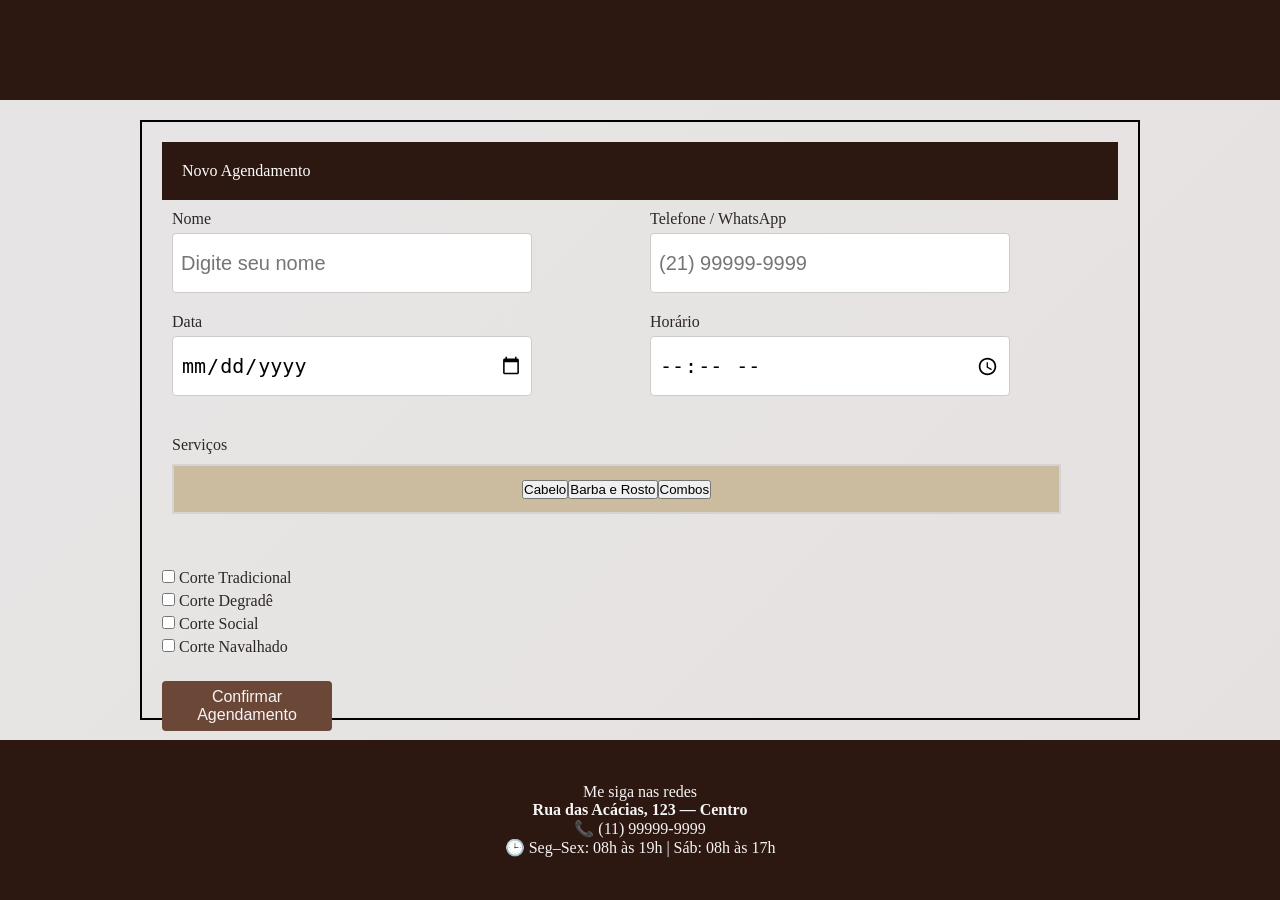
==== form.html @ 61a435d4 "esqueleto site" ====
<!DOCTYPE html>
<html lang="en">

<head>
    <meta charset="UTF-8">
    <meta name="viewport" content="width=device-width, initial-scale=1.0">
    <title>Document</title>
    <link rel="stylesheet" href="cards.css">
    <link rel="stylesheet" href="global.css">
    <link rel="stylesheet" href="button.css">
    <link rel="stylesheet" href="text.css">

</head>

<body>
    <header class="header-card">
    </header>
    <div class="Ag-card">
        <div class="agendamento-card">

            <div class="NovoAg-card">
                <p>Novo Agendamento</p>
            </div>

            <!-- FORMULÁRIO DE AGENDAMENTO -->
            <form id="agendamentoForm" class="cadastro-card">
                <div class="grid-card">
                    <div class="campo-card ">
                        <label for="Nome">
                            <i class="fa-solid fa-user icon-nome"></i>
                            <span class="Text-Primario">Nome</span>
                        </label>
                        <input type="text" class="input-transparente" id="Nome" name="nome"
                            placeholder="Digite seu nome">
                    </div>

                    <div class="campo-card ">
                        <label for="Telefone">
                            <i class="fa-solid fa-phone icon-telefone"></i>
                            <span class="Text-Primario">Telefone / WhatsApp</span>
                        </label>
                        <input type="tel" class="input-transparente" id="Telefone" name="telefone"
                            placeholder="(21) 99999-9999">
                    </div>

                    <div class="campo-card ">
                        <label for="Data">
                            <i class="fa-solid fa-calendar icon-data"></i>
                            <span class="Text-Primario">Data</span>
                        </label>
                        <input type="date" class="input-transparente" id="Data" name="data">
                    </div>

                    <div class="campo-card ">
                        <label for="Horario">
                            <i class="fa-solid fa-clock icon-horario"></i>
                            <span class="Text-Primario">Horário</span>
                        </label>
                        <input type="time" class="input-transparente" id="Horario" name="horario">
                    </div>
                </div>

                <!-- SERVIÇOS -->
                <div class="servico-card campo-card">
                    <p>Serviços</p>
                    <div class="categorias">
                        <button type="button" data-categoria="cabelo">Cabelo</button>
                        <button type="button" data-categoria="barba">Barba e Rosto</button>
                        <button type="button" data-categoria="combo">Combos</button>
                    </div>
                </div>

                <!-- RESULTADO DOS SERVIÇOS -->
                <div class="resultado-servicos">

                    <!-- Cabelo -->
                    <ul class="lista-servicos cabelo">
                        <li><label><input type="checkbox" name="servicos" value="Corte Tradicional"> Corte
                                Tradicional</label></li>
                        <li><label><input type="checkbox" name="servicos" value="Corte Degradê"> Corte Degradê</label>
                        </li>
                        <li><label><input type="checkbox" name="servicos" value="Corte Social"> Corte Social</label>
                        </li>
                        <li><label><input type="checkbox" name="servicos" value="Corte Navalhado"> Corte
                                Navalhado</label></li>
                    </ul>

                    <!-- Barba -->
                    <ul class="lista-servicos barba" style="display: none;">
                        <li><label><input type="checkbox" name="servicos" value="Barba Simples"> Barba Simples</label>
                        </li>
                        <li><label><input type="checkbox" name="servicos" value="Barba Modelada"> Barba Modelada</label>
                        </li>
                        <li><label><input type="checkbox" name="servicos" value="Barba + Toalha Quente"> Barba + Toalha
                                Quente</label></li>
                        <li><label><input type="checkbox" name="servicos" value="Limpeza de Rosto"> Limpeza de
                                Rosto</label></li>
                    </ul>

                    <!-- Combo -->
                    <ul class="lista-servicos combo" style="display: none;">
                        <li><label><input type="checkbox" name="servicos" value="Corte + Barba"> Corte + Barba</label>
                        </li>
                        <li><label><input type="checkbox" name="servicos" value="Corte + Barba + Sobrancelha"> Corte +
                                Barba + Sobrancelha</label></li>
                        <li><label><input type="checkbox" name="servicos" value="Pacote Completo"> Pacote
                                Completo</label></li>
                    </ul>
                </div>

                <button type="submit" class="button-card" id="confirmarAgendamento">Confirmar Agendamento</button>

            </form>

        </div>
    </div>
    <footer class="footer-card">
        <div class="Redes">

            <p> Me siga nas redes </p>
            <div class="icons-Redes">

            </div>
        </div>

        <p><strong>Rua das Acácias, 123 — Centro</strong></p>
        <p>📞 (11) 99999-9999</p>
        <p>🕒 Seg–Sex: 08h às 19h | Sáb: 08h às 17h</p>



    </footer>
    <script>
        // category toggle logic
        document.querySelectorAll('.categorias button').forEach(btn => {
            btn.addEventListener('click', () => {
                const cat = btn.getAttribute('data-categoria');
                document.querySelectorAll('.lista-servicos').forEach(list => {
                    list.style.display = list.classList.contains(cat) ? 'block' : 'none';
                });
            });
        });

        // prevent actual submission for now (implement as needed)
        document.getElementById('agendamentoForm').addEventListener('submit', function (e) {
            e.preventDefault();
            alert('Formulário enviado (a lógica real deve ser implementada)');
        });
    </script>
</body>
</body>

</html>
---- cards.css ----
.header-card {
    background-color: #2C1810;
    height: 100px;
    display: flex;
    flex-direction: column;
    align-items: center;
    justify-content: center;
    padding: 20px;
    background-color: #2C1810;
    color: #F5F5F5;
}

.footer-card {
    background-color: #2C1810;
    height: 160px;
    display: flex;
    flex-direction: column;
    align-items: center;
    justify-content: center;
    padding: 20px;
    background-color: #2C1810;
    color: #F5F5F5;

}


.button-card {
    display: flex;
    justify-content: center;
    align-items: center;
    background-color: #6b4738;
    height: 50px;
    width: 170px;
    color: #F5F5F5;
    border: 2px solid transparent;
    padding: 10px 20px;
    cursor: pointer;
    font-size: 16px;
    border-radius: 4px;
    transition: all 0.3s ease;
}

.button-card:hover {
    transform: scale(1.08);
    border: 2px solid #F5F5F5;
    box-shadow: 0 0 12px rgba(245, 245, 245, 0.6);
}

.Center-card {
    display: flex;
    flex-direction: column;
    align-items: center;
    justify-content: center;

    padding: 20px;
}


.agendamento-card {
    border: 2px solid black;
    display: flex;
    height: 600px;
    width: 1000px;
    flex-direction: column;
    align-items: right;
    justify-content: right;
    padding: 20px;
    color: #2e2626;
}

.Ag-card {
    padding: 20px;
    display: flex;
    flex-direction: column;
    align-items: center;
    justify-content: center;


}

.NovoAg-card {
    text-align: left;
    display: flex;
    background-color: #2C1810;
    color: white;
    flex-direction: column;

    justify-content: right;
    padding: 20px;
}

.cadastro-card {
    display: grid;
    grid-template-columns: 1fr 1fr;
    grid-gap: 20px;

}

.campo-card {
    display: flex;
    flex-direction: column;
    padding: 5px;
}

.categorias {
    border: #d4d4d4 solid 2px;
    background-color: #ccbc9f;
    width: 95%;
    height: 50px;
    display: flex;
    align-items: center;
    justify-content: center;
    padding: 20px;
}

.categorias button {}

/* layout for the appointment form */
#agendamentoForm {
    display: flex;
    flex-direction: column;
    gap: 20px;
}

.campo-card {
    display: flex;
    flex-direction: column;
    padding: 10px;
}

.campo-card input {
    margin-top: 5px;
    padding: 8px;
    border: 1px solid #ccc;
    border-radius: 4px;
    width: 450px;
}

.resultado-servicos {
    margin-top: 20px;
}

.resultado-servicos ul {
    list-style: none;
    padding: 0;
}

.resultado-servicos li {
    margin: 5px 0;
}

.servico-card p {
    margin-bottom: 10px;
}

.grid-card {

    display: grid;
    grid-template-columns: 1fr 1fr;

}

.campo-card input {
    height: 60PX;
    width: 360PX;
    font-size: 20PX;
}
---- global.css ----
* {
    margin: 0;
    padding: 0;
    box-sizing: border-box;
}

body {
    background: linear-gradient(135deg, #e6e5e5, #e6e1e1);
    color: #F5F5F5;
}

main {
    display: flex;
    flex-direction: column;
    align-items: center;
    justify-content: center;
    min-height: 100vh;

    background-image: url("Imagens/mainimg.jpg");
    background-size: cover;
    background-position: center;
    background-repeat: no-repeat;
}
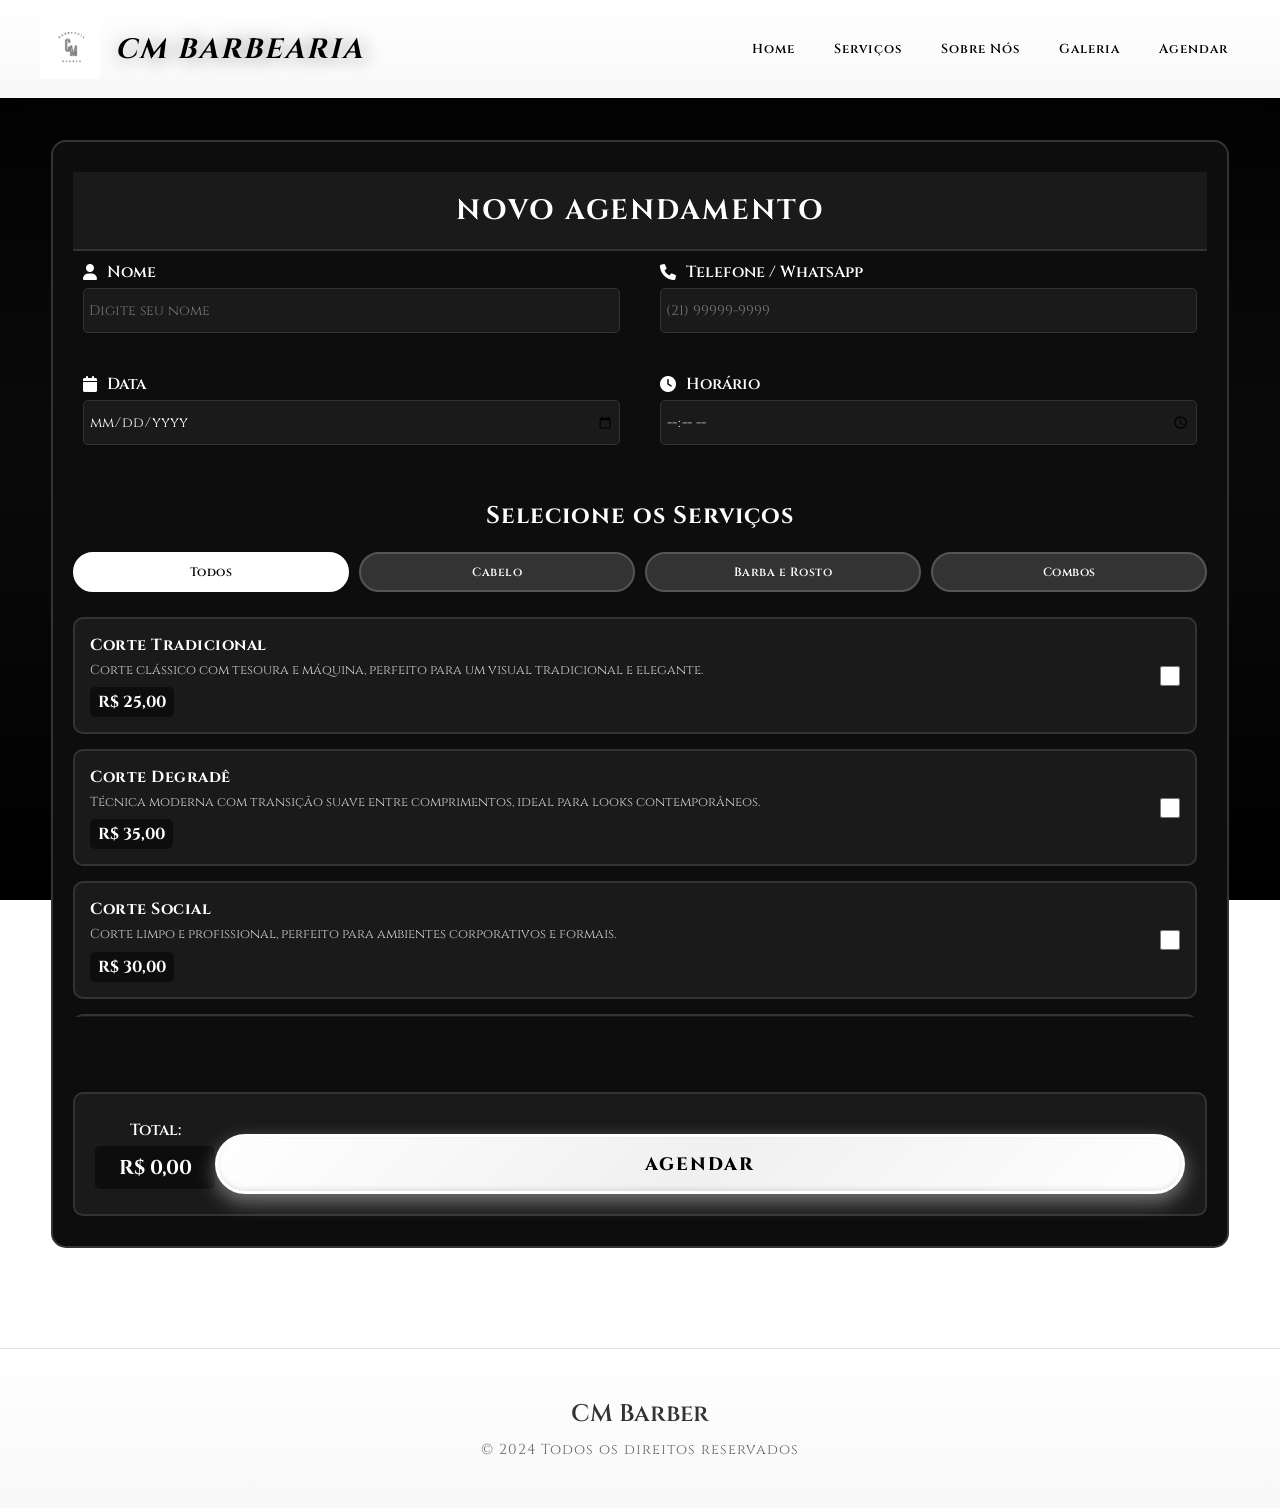
==== commit c9b848d3: "subindo por completo" ====
--- a/form.html
+++ b/form.html
@@ -5,6 +5,7 @@
     <meta charset="UTF-8">
     <meta name="viewport" content="width=device-width, initial-scale=1.0">
     <title>Document</title>
+    <link rel="stylesheet" href="https://cdnjs.cloudflare.com/ajax/libs/font-awesome/6.0.0/css/all.min.css">
     <link rel="stylesheet" href="cards.css">
     <link rel="stylesheet" href="global.css">
     <link rel="stylesheet" href="button.css">
@@ -12,140 +13,259 @@
 
 </head>
 
-<body>
+<body class="form-body">
     <header class="header-card">
+        <div class="header-content">
+            <div class="logo-section">
+                <img src="Imagens/Logo.png" alt="CM Barbearia Logo" class="logo">
+                <h1 class="brand-name">CM Barbearia</h1>
+            </div>
+            <nav class="navbar">
+                <a href="index.html" class="nav-link">Home</a>
+                <a href="index.html#servicos" class="nav-link">Serviços</a>
+                <a href="index.html#sobre-nos" class="nav-link">Sobre Nós</a>
+                <a href="index.html#carousel" class="nav-link">Galeria</a>
+                <a href="form.html" class="nav-link">Agendar</a>
+            </nav>
+        </div>
     </header>
     <div class="Ag-card">
         <div class="agendamento-card">
 
+            <!-- TÍTULO -->
             <div class="NovoAg-card">
-                <p>Novo Agendamento</p>
+                <h2>Novo Agendamento</h2>
             </div>
 
-            <!-- FORMULÁRIO DE AGENDAMENTO -->
+            <!-- FORMULÁRIO PRINCIPAL -->
             <form id="agendamentoForm" class="cadastro-card">
-                <div class="grid-card">
-                    <div class="campo-card ">
+
+                <!-- CAMPOS DO FORMULÁRIO - GRID 2x2 -->
+                <div class="form-grid-2x2">
+                    <div class="campo-card">
                         <label for="Nome">
                             <i class="fa-solid fa-user icon-nome"></i>
                             <span class="Text-Primario">Nome</span>
                         </label>
                         <input type="text" class="input-transparente" id="Nome" name="nome"
-                            placeholder="Digite seu nome">
-                    </div>
-
-                    <div class="campo-card ">
+                            placeholder="Digite seu nome" required>
+                    </div>
+
+                    <div class="campo-card">
                         <label for="Telefone">
                             <i class="fa-solid fa-phone icon-telefone"></i>
                             <span class="Text-Primario">Telefone / WhatsApp</span>
                         </label>
                         <input type="tel" class="input-transparente" id="Telefone" name="telefone"
-                            placeholder="(21) 99999-9999">
-                    </div>
-
-                    <div class="campo-card ">
+                            placeholder="(21) 99999-9999" required>
+                    </div>
+
+                    <div class="campo-card">
                         <label for="Data">
                             <i class="fa-solid fa-calendar icon-data"></i>
                             <span class="Text-Primario">Data</span>
                         </label>
-                        <input type="date" class="input-transparente" id="Data" name="data">
-                    </div>
-
-                    <div class="campo-card ">
+                        <input type="date" class="input-transparente" id="Data" name="data" required>
+                    </div>
+
+                    <div class="campo-card">
                         <label for="Horario">
                             <i class="fa-solid fa-clock icon-horario"></i>
                             <span class="Text-Primario">Horário</span>
                         </label>
-                        <input type="time" class="input-transparente" id="Horario" name="horario">
+                        <input type="time" class="input-transparente" id="Horario" name="horario" required>
                     </div>
                 </div>
 
-                <!-- SERVIÇOS -->
-                <div class="servico-card campo-card">
-                    <p>Serviços</p>
-                    <div class="categorias">
-                        <button type="button" data-categoria="cabelo">Cabelo</button>
-                        <button type="button" data-categoria="barba">Barba e Rosto</button>
-                        <button type="button" data-categoria="combo">Combos</button>
+                <!-- SEÇÃO DE SERVIÇOS -->
+                <div class="servicos-section">
+                    <h3 class="servicos-titulo">Selecione os Serviços</h3>
+
+                    <!-- FILTROS DE CATEGORIA -->
+                    <div class="categorias-filtro">
+                        <button type="button" data-categoria="todos" class="categoria-btn active">Todos</button>
+                        <button type="button" data-categoria="cabelo" class="categoria-btn">Cabelo</button>
+                        <button type="button" data-categoria="barba" class="categoria-btn">Barba e Rosto</button>
+                        <button type="button" data-categoria="combo" class="categoria-btn">Combos</button>
+                    </div>
+
+                    <!-- LISTA DE SERVIÇOS -->
+                    <div class="servicos-lista">
+                        <!-- CABELO -->
+                        <div class="servico-item" data-categoria="cabelo">
+                            <div class="servico-info">
+                                <h4>Corte Tradicional</h4>
+                                <p>Corte clássico com tesoura e máquina, perfeito para um visual tradicional e elegante.
+                                </p>
+                                <span class="servico-preco">R$ 25,00</span>
+                            </div>
+                            <input type="checkbox" name="servicos" value="Corte Tradicional" data-preco="25.00">
+                        </div>
+
+                        <div class="servico-item" data-categoria="cabelo">
+                            <div class="servico-info">
+                                <h4>Corte Degradê</h4>
+                                <p>Técnica moderna com transição suave entre comprimentos, ideal para looks
+                                    contemporâneos.</p>
+                                <span class="servico-preco">R$ 35,00</span>
+                            </div>
+                            <input type="checkbox" name="servicos" value="Corte Degradê" data-preco="35.00">
+                        </div>
+
+                        <div class="servico-item" data-categoria="cabelo">
+                            <div class="servico-info">
+                                <h4>Corte Social</h4>
+                                <p>Corte limpo e profissional, perfeito para ambientes corporativos e formais.</p>
+                                <span class="servico-preco">R$ 30,00</span>
+                            </div>
+                            <input type="checkbox" name="servicos" value="Corte Social" data-preco="30.00">
+                        </div>
+
+                        <div class="servico-item" data-categoria="cabelo">
+                            <div class="servico-info">
+                                <h4>Corte Navalhado</h4>
+                                <p>Técnica precisa com navalha para acabamento perfeito e detalhes minuciosos.</p>
+                                <span class="servico-preco">R$ 40,00</span>
+                            </div>
+                            <input type="checkbox" name="servicos" value="Corte Navalhado" data-preco="40.00">
+                        </div>
+
+                        <!-- BARBA -->
+                        <div class="servico-item" data-categoria="barba">
+                            <div class="servico-info">
+                                <h4>Barba Simples</h4>
+                                <p>Aparar e modelar a barba com tesoura e máquina para manutenção básica.</p>
+                                <span class="servico-preco">R$ 20,00</span>
+                            </div>
+                            <input type="checkbox" name="servicos" value="Barba Simples" data-preco="20.00">
+                        </div>
+
+                        <div class="servico-item" data-categoria="barba">
+                            <div class="servico-info">
+                                <h4>Barba Modelada</h4>
+                                <p>Modelagem artística da barba com técnicas especiais para contornos perfeitos.</p>
+                                <span class="servico-preco">R$ 30,00</span>
+                            </div>
+                            <input type="checkbox" name="servicos" value="Barba Modelada" data-preco="30.00">
+                        </div>
+
+                        <div class="servico-item" data-categoria="barba">
+                            <div class="servico-info">
+                                <h4>Barba + Toalha Quente</h4>
+                                <p>Tratamento completo com toalha quente para hidratação profunda dos pelos.</p>
+                                <span class="servico-preco">R$ 35,00</span>
+                            </div>
+                            <input type="checkbox" name="servicos" value="Barba + Toalha Quente" data-preco="35.00">
+                        </div>
+
+                        <div class="servico-item" data-categoria="barba">
+                            <div class="servico-info">
+                                <h4>Limpeza de Rosto</h4>
+                                <p>Limpeza profunda da pele com extração de cravos e hidratação facial.</p>
+                                <span class="servico-preco">R$ 25,00</span>
+                            </div>
+                            <input type="checkbox" name="servicos" value="Limpeza de Rosto" data-preco="25.00">
+                        </div>
+
+                        <!-- COMBOS -->
+                        <div class="servico-item" data-categoria="combo">
+                            <div class="servico-info">
+                                <h4>Corte + Barba</h4>
+                                <p>Combo completo: corte de cabelo + barba simples. Economia de R$ 10,00.</p>
+                                <span class="servico-preco">R$ 35,00</span>
+                            </div>
+                            <input type="checkbox" name="servicos" value="Corte + Barba" data-preco="35.00">
+                        </div>
+
+                        <div class="servico-item" data-categoria="combo">
+                            <div class="servico-info">
+                                <h4>Corte + Barba + Sobrancelha</h4>
+                                <p>Pacote completo: corte, barba e design de sobrancelhas. Melhor preço!</p>
+                                <span class="servico-preco">R$ 45,00</span>
+                            </div>
+                            <input type="checkbox" name="servicos" value="Corte + Barba + Sobrancelha"
+                                data-preco="45.00">
+                        </div>
+
+                        <div class="servico-item" data-categoria="combo">
+                            <div class="servico-info">
+                                <h4>Pacote Completo</h4>
+                                <p>Experiência premium: corte, barba, limpeza facial e hidratação completa.</p>
+                                <span class="servico-preco">R$ 60,00</span>
+                            </div>
+                            <input type="checkbox" name="servicos" value="Pacote Completo" data-preco="60.00">
+                        </div>
                     </div>
                 </div>
 
-                <!-- RESULTADO DOS SERVIÇOS -->
-                <div class="resultado-servicos">
-
-                    <!-- Cabelo -->
-                    <ul class="lista-servicos cabelo">
-                        <li><label><input type="checkbox" name="servicos" value="Corte Tradicional"> Corte
-                                Tradicional</label></li>
-                        <li><label><input type="checkbox" name="servicos" value="Corte Degradê"> Corte Degradê</label>
-                        </li>
-                        <li><label><input type="checkbox" name="servicos" value="Corte Social"> Corte Social</label>
-                        </li>
-                        <li><label><input type="checkbox" name="servicos" value="Corte Navalhado"> Corte
-                                Navalhado</label></li>
-                    </ul>
-
-                    <!-- Barba -->
-                    <ul class="lista-servicos barba" style="display: none;">
-                        <li><label><input type="checkbox" name="servicos" value="Barba Simples"> Barba Simples</label>
-                        </li>
-                        <li><label><input type="checkbox" name="servicos" value="Barba Modelada"> Barba Modelada</label>
-                        </li>
-                        <li><label><input type="checkbox" name="servicos" value="Barba + Toalha Quente"> Barba + Toalha
-                                Quente</label></li>
-                        <li><label><input type="checkbox" name="servicos" value="Limpeza de Rosto"> Limpeza de
-                                Rosto</label></li>
-                    </ul>
-
-                    <!-- Combo -->
-                    <ul class="lista-servicos combo" style="display: none;">
-                        <li><label><input type="checkbox" name="servicos" value="Corte + Barba"> Corte + Barba</label>
-                        </li>
-                        <li><label><input type="checkbox" name="servicos" value="Corte + Barba + Sobrancelha"> Corte +
-                                Barba + Sobrancelha</label></li>
-                        <li><label><input type="checkbox" name="servicos" value="Pacote Completo"> Pacote
-                                Completo</label></li>
-                    </ul>
+                <!-- RODAPÉ COM TOTAL E BOTÃO -->
+                <div class="form-footer">
+                    <div class="total-section">
+                        <span class="total-label">Total:</span>
+                        <span class="total-value" id="totalValue">R$ 0,00</span>
+                    </div>
+                    <button type="submit" class="button-card" id="confirmarAgendamento">Agendar</button>
                 </div>
-
-                <button type="submit" class="button-card" id="confirmarAgendamento">Confirmar Agendamento</button>
 
             </form>
 
         </div>
     </div>
     <footer class="footer-card">
-        <div class="Redes">
-
-            <p> Me siga nas redes </p>
-            <div class="icons-Redes">
-
-            </div>
-        </div>
-
-        <p><strong>Rua das Acácias, 123 — Centro</strong></p>
-        <p>📞 (11) 99999-9999</p>
-        <p>🕒 Seg–Sex: 08h às 19h | Sáb: 08h às 17h</p>
-
-
-
+        <h3>CM Barber</h3>
+        <p>© 2024 Todos os direitos reservados</p>
     </footer>
     <script>
-        // category toggle logic
-        document.querySelectorAll('.categorias button').forEach(btn => {
+        // Função para calcular o total
+        function calcularTotal() {
+            let total = 0;
+            const checkboxes = document.querySelectorAll('input[name="servicos"]:checked');
+
+            checkboxes.forEach(checkbox => {
+                const preco = parseFloat(checkbox.getAttribute('data-preco'));
+                total += preco;
+            });
+
+            document.getElementById('totalValue').textContent = 'R$ ' + total.toFixed(2).replace('.', ',');
+        }
+
+        // Category toggle logic
+        document.querySelectorAll('.categoria-btn').forEach(btn => {
             btn.addEventListener('click', () => {
-                const cat = btn.getAttribute('data-categoria');
-                document.querySelectorAll('.lista-servicos').forEach(list => {
-                    list.style.display = list.classList.contains(cat) ? 'block' : 'none';
+                // Remover classe active de todos os botões
+                document.querySelectorAll('.categoria-btn').forEach(b => b.classList.remove('active'));
+                // Adicionar classe active ao botão clicado
+                btn.classList.add('active');
+
+                const categoria = btn.getAttribute('data-categoria');
+                const servicos = document.querySelectorAll('.servico-item');
+
+                servicos.forEach(servico => {
+                    if (categoria === 'todos' || servico.getAttribute('data-categoria') === categoria) {
+                        servico.style.display = 'flex';
+                    } else {
+                        servico.style.display = 'none';
+                    }
                 });
             });
         });
 
+        // Event listeners para checkboxes
+        document.addEventListener('change', function (e) {
+            if (e.target.name === 'servicos') {
+                calcularTotal();
+            }
+        });
+
         // prevent actual submission for now (implement as needed)
         document.getElementById('agendamentoForm').addEventListener('submit', function (e) {
             e.preventDefault();
-            alert('Formulário enviado (a lógica real deve ser implementada)');
+            const total = document.getElementById('totalValue').textContent;
+            alert('Agendamento confirmado!\nTotal: ' + total + '\n(a lógica real deve ser implementada)');
         });
+
+        // Inicializar com todos os serviços visíveis
+        document.querySelector('.categoria-btn[data-categoria="todos"]').click();
     </script>
 </body>
 </body>
--- a/cards.css
+++ b/cards.css
@@ -1,26 +1,93 @@
 .header-card {
-    background-color: #2C1810;
+    background: linear-gradient(180deg, #FFFFFF 0%, #F8F8F8 100%);
     height: 100px;
     display: flex;
+    align-items: center;
+    padding: 0 30px;
+    color: #000000;
+    border-bottom: 2px solid #000000;
+    box-shadow: 0 4px 12px rgba(0, 0, 0, 0.1);
+}
+
+.header-content {
+    display: flex;
+    justify-content: space-between;
+    align-items: center;
+    width: 100%;
+    max-width: 1200px;
+    margin: 0 auto;
+}
+
+.logo-section {
+    display: flex;
+    align-items: center;
+    gap: 15px;
+}
+
+.logo {
+    height: 60px;
+    width: auto;
+    filter: none;
+}
+
+.brand-name {
+    font-family: 'Cinzel', serif;
+    font-size: 28px;
+    font-weight: 700;
+    color: #000000;
+    letter-spacing: 2px;
+    margin: 0;
+}
+
+.navbar {
+    display: flex;
+    gap: 30px;
+}
+
+.nav-link {
+    color: #000000;
+    text-decoration: none;
+    font-family: 'Cinzel', serif;
+    font-size: 16px;
+    font-weight: 600;
+    letter-spacing: 1px;
+    padding: 8px 16px;
+    border-radius: 4px;
+    transition: all 0.3s ease;
+    border: 2px solid transparent;
+}
+
+.nav-link:hover {
+    background-color: #FFFFFF;
+    color: #000000;
+    border-color: #FFFFFF;
+}
+
+.footer-card {
+    background: linear-gradient(180deg, #1a1a1a 0%, #000000 100%);
+    min-height: 160px;
+    display: flex;
     flex-direction: column;
     align-items: center;
     justify-content: center;
-    padding: 20px;
-    background-color: #2C1810;
-    color: #F5F5F5;
-}
-
-.footer-card {
-    background-color: #2C1810;
-    height: 160px;
-    display: flex;
-    flex-direction: column;
-    align-items: center;
-    justify-content: center;
-    padding: 20px;
-    background-color: #2C1810;
-    color: #F5F5F5;
-
+    padding: 30px 20px;
+    color: #FFFFFF;
+    border-top: 2px solid #FFFFFF;
+    box-shadow: 0 -4px 12px rgba(255, 255, 255, 0.1);
+    font-family: 'Cinzel', serif;
+}
+
+.footer-card p {
+    margin: 8px 0;
+    font-size: 14px;
+    letter-spacing: 1px;
+    color: #CCCCCC;
+}
+
+.footer-card strong {
+    color: #FFFFFF;
+    font-weight: 700;
+    letter-spacing: 1.5px;
 }
 
 
@@ -53,19 +120,22 @@
     justify-content: center;
 
     padding: 20px;
+
 }
 
 
 .agendamento-card {
-    border: 2px solid black;
-    display: flex;
-    height: 600px;
-    width: 1000px;
-    flex-direction: column;
-    align-items: right;
-    justify-content: right;
-    padding: 20px;
-    color: #2e2626;
+    border: 2px solid #333333;
+    display: flex;
+    min-height: 1200px;
+    width: 1200px;
+    flex-direction: column;
+    align-items: center;
+    justify-content: flex-start;
+    padding: 40px;
+    background-color: #0d0d0d;
+    border-radius: 15px;
+    margin: 20px auto;
 }
 
 .Ag-card {
@@ -79,21 +149,40 @@
 }
 
 .NovoAg-card {
-    text-align: left;
-    display: flex;
-    background-color: #2C1810;
-    color: white;
-    flex-direction: column;
-
-    justify-content: right;
+    text-align: center;
+    display: flex;
+    background-color: #1a1a1a;
+    color: #FFFFFF;
+    flex-direction: row;
+    justify-content: center;
+    align-items: center;
     padding: 20px;
+    width: 100%;
+    border-bottom: 2px solid #333333;
+}
+
+.NovoAg-card h2 {
+    font-family: 'Cinzel', serif;
+    font-size: 28px;
+    font-weight: 700;
+    letter-spacing: 2px;
+    margin: 0;
+    text-transform: uppercase;
 }
 
 .cadastro-card {
     display: grid;
     grid-template-columns: 1fr 1fr;
     grid-gap: 20px;
-
+}
+
+/* Grid 2x2 para os campos do formulário */
+.form-grid-2x2 {
+    display: grid;
+    grid-template-columns: 1fr 1fr;
+    grid-template-rows: 1fr 1fr;
+    gap: 20px;
+    margin-bottom: 30px;
 }
 
 .campo-card {
@@ -102,24 +191,94 @@
     padding: 5px;
 }
 
+.campo-card label {
+    color: #FFFFFF;
+    display: flex;
+    align-items: center;
+    gap: 10px;
+    font-weight: 600;
+}
+
+.campo-card i {
+    color: #FFFFFF;
+}
+
+.input-transparente {
+    background-color: #1a1a1a;
+    color: #FFFFFF;
+    border: 1px solid #333333;
+    padding: 10px;
+    border-radius: 5px;
+    font-family: 'Cinzel', serif;
+}
+
+.servico-card {
+    background-color: #000000;
+    color: #FFFFFF;
+    border: 1px solid #333333;
+    border-radius: 5px;
+    padding: 20px;
+    width: 100%;
+    grid-column: 1 / -1;
+}
+
+.servico-card p {
+    font-size: 1.1rem;
+    font-weight: 600;
+    color: #FFFFFF;
+    margin-bottom: 15px;
+}
+
 .categorias {
-    border: #d4d4d4 solid 2px;
-    background-color: #ccbc9f;
-    width: 95%;
-    height: 50px;
+    border: #333333 solid 2px;
+    background-color: #1a1a1a;
+    width: 100%;
+    height: 60px;
     display: flex;
     align-items: center;
     justify-content: center;
-    padding: 20px;
-}
-
-.categorias button {}
+    gap: 0;
+    padding: 0;
+    margin-bottom: 30px;
+}
+
+.categoria-btn {
+    background-color: #1a1a1a;
+    color: #FFFFFF;
+    border: 2px solid #333333;
+    padding: 15px 20px;
+    border-radius: 0;
+    cursor: pointer;
+    font-weight: 600;
+    transition: all 0.3s ease;
+    font-family: 'Cinzel', serif;
+    font-size: 14px;
+    flex: 1;
+    height: 100%;
+    display: flex;
+    align-items: center;
+    justify-content: center;
+    text-align: center;
+}
+
+.categoria-btn:hover {
+    background-color: #FFFFFF;
+    color: #000000;
+    border-color: #000000;
+}
+
+.categoria-btn.active {
+    background-color: #FFFFFF;
+    color: #000000;
+    border-color: #000000;
+}
 
 /* layout for the appointment form */
 #agendamentoForm {
     display: flex;
     flex-direction: column;
     gap: 20px;
+    width: 100%;
 }
 
 .campo-card {
@@ -130,10 +289,15 @@
 
 .campo-card input {
     margin-top: 5px;
-    padding: 8px;
-    border: 1px solid #ccc;
-    border-radius: 4px;
-    width: 450px;
+    padding: 12px;
+    border: 1px solid #333333;
+    border-radius: 5px;
+    background-color: #1a1a1a;
+    color: #FFFFFF;
+    font-family: 'Cinzel', serif;
+    font-size: 14px;
+    width: 100%;
+    box-sizing: border-box;
 }
 
 .resultado-servicos {
@@ -149,6 +313,189 @@
     margin: 5px 0;
 }
 
+/* Novo layout de 3 colunas para serviços */
+.resultado-servicos-container {
+    display: grid;
+    grid-template-columns: 1fr 1fr 1fr;
+    grid-gap: 20px;
+    margin-top: 20px;
+    width: 100%;
+}
+
+.servico-coluna {
+    background-color: rgba(255, 255, 255, 0.1);
+    padding: 20px;
+    border-radius: 8px;
+    border: 1px solid #FFFFFF;
+}
+
+.servico-coluna h3 {
+    color: #FFFFFF;
+    margin-bottom: 15px;
+    font-size: 18px;
+    font-family: 'Cinzel', serif;
+    letter-spacing: 1px;
+    text-align: center;
+    text-transform: uppercase;
+}
+
+.servico-coluna .lista-servicos {
+    list-style: none;
+    padding: 0;
+}
+
+.servico-coluna .lista-servicos li {
+    margin: 10px 0;
+}
+
+.servico-coluna .lista-servicos label {
+    cursor: pointer;
+    display: flex;
+    align-items: center;
+    color: #FFFFFF;
+    font-size: 14px;
+    font-family: 'Cinzel', serif;
+}
+
+.servico-coluna .lista-servicos input[type="checkbox"] {
+    margin-right: 10px;
+    cursor: pointer;
+    width: 18px;
+    height: 18px;
+    accent-color: #FFFFFF;
+}
+
+/* Novos estilos para cards individuais de serviço */
+.servicos-container {
+    width: 100%;
+    margin-bottom: 30px;
+    min-height: 400px;
+    /* Altura mínima fixa para evitar mudança de tamanho */
+    display: flex;
+    flex-direction: column;
+}
+
+.categoria-servicos {
+    display: grid;
+    grid-template-columns: repeat(auto-fit, minmax(280px, 1fr));
+    gap: 20px;
+    width: 100%;
+    flex: 1;
+    /* Ocupa o espaço disponível */
+    transition: opacity 0.3s ease;
+    opacity: 0;
+    visibility: hidden;
+    pointer-events: none;
+}
+
+.categoria-servicos.active {
+    opacity: 1;
+    visibility: visible;
+    pointer-events: auto;
+}
+
+.servico-individual-card {
+    background-color: #1a1a1a;
+    border: 2px solid #333333;
+    border-radius: 10px;
+    padding: 20px;
+    display: flex;
+    flex-direction: column;
+    min-height: 200px;
+    transition: all 0.3s ease;
+    cursor: pointer;
+}
+
+.servico-individual-card:hover {
+    transform: translateY(-5px);
+    box-shadow: 0 10px 25px rgba(0, 0, 0, 0.5);
+    border-color: #555555;
+}
+
+.servico-header h4 {
+    color: #FFFFFF;
+    font-family: 'Cinzel', serif;
+    font-size: 18px;
+    font-weight: 700;
+    margin-bottom: 10px;
+    text-align: center;
+    letter-spacing: 1px;
+}
+
+.servico-descricao p {
+    color: #CCCCCC;
+    font-family: 'Cinzel', serif;
+    font-size: 14px;
+    line-height: 1.6;
+    margin-bottom: 20px;
+    flex-grow: 1;
+}
+
+.servico-footer {
+    display: flex;
+    justify-content: space-between;
+    align-items: center;
+    margin-top: auto;
+}
+
+.servico-preco {
+    color: #FFFFFF;
+    font-family: 'Cinzel', serif;
+    font-size: 16px;
+    font-weight: 700;
+    background-color: rgba(0, 0, 0, 0.5);
+    padding: 5px 10px;
+    border-radius: 5px;
+}
+
+.servico-individual-card input[type="checkbox"] {
+    width: 20px;
+    height: 20px;
+    cursor: pointer;
+    accent-color: #FFFFFF;
+    border: 2px solid #FFFFFF;
+    border-radius: 3px;
+}
+
+/* Seção de checkout */
+.checkout-section {
+    display: flex;
+    justify-content: center;
+    align-items: center;
+    width: 100%;
+    margin-top: 10px;
+    padding: 15px;
+    background-color: #1a1a1a;
+    border-radius: 10px;
+    border: 2px solid #333333;
+}
+
+.total-display {
+    display: flex;
+    flex-direction: column;
+    align-items: center;
+}
+
+.total-label {
+    color: #FFFFFF;
+    font-family: 'Cinzel', serif;
+    font-size: 16px;
+    font-weight: 600;
+    margin-bottom: 5px;
+}
+
+.total-value {
+    color: #FFFFFF;
+    font-family: 'Cinzel', serif;
+    font-size: 24px;
+    font-weight: 700;
+    background-color: rgba(0, 0, 0, 0.5);
+    padding: 10px 20px;
+    border-radius: 5px;
+    min-width: 120px;
+    text-align: center;
+}
+
 .servico-card p {
     margin-bottom: 10px;
 }
@@ -160,8 +507,441 @@
 
 }
 
+/* Seção de Serviços */
+.servicos-section {
+    grid-column: 1 / -1;
+    margin-bottom: 30px;
+}
+
+.servicos-titulo {
+    color: #FFFFFF;
+    font-family: 'Cinzel', serif;
+    font-size: 24px;
+    font-weight: 700;
+    margin-bottom: 20px;
+    text-align: center;
+    letter-spacing: 1px;
+}
+
+/* Filtros de categoria */
+.categorias-filtro {
+    display: flex;
+    justify-content: center;
+    gap: 10px;
+    margin-bottom: 25px;
+    flex-wrap: wrap;
+}
+
+.categoria-btn {
+    background-color: #333333;
+    color: #FFFFFF;
+    border: 2px solid #555555;
+    padding: 10px 20px;
+    border-radius: 25px;
+    cursor: pointer;
+    font-family: 'Cinzel', serif;
+    font-size: 14px;
+    font-weight: 600;
+    letter-spacing: 0.5px;
+    transition: all 0.3s ease;
+}
+
+.categoria-btn:hover {
+    background-color: #555555;
+    border-color: #777777;
+}
+
+.categoria-btn.active {
+    background-color: #FFFFFF;
+    color: #000000;
+    border-color: #FFFFFF;
+}
+
+/* Lista de serviços */
+.servicos-lista {
+    display: flex;
+    flex-direction: column;
+    gap: 15px;
+    max-height: 400px;
+    overflow-y: auto;
+    padding-right: 10px;
+}
+
+.servicos-lista::-webkit-scrollbar {
+    width: 6px;
+}
+
+.servicos-lista::-webkit-scrollbar-track {
+    background: #1a1a1a;
+    border-radius: 3px;
+}
+
+.servicos-lista::-webkit-scrollbar-thumb {
+    background: #555555;
+    border-radius: 3px;
+}
+
+.servicos-lista::-webkit-scrollbar-thumb:hover {
+    background: #777777;
+}
+
+/* Item individual de serviço */
+.servico-item {
+    display: flex;
+    align-items: center;
+    background-color: #1a1a1a;
+    border: 2px solid #333333;
+    border-radius: 10px;
+    padding: 15px;
+    transition: all 0.3s ease;
+    cursor: pointer;
+}
+
+.servico-item:hover {
+    border-color: #555555;
+    transform: translateY(-2px);
+    box-shadow: 0 5px 15px rgba(0, 0, 0, 0.3);
+}
+
+.servico-info {
+    flex: 1;
+    margin-right: 15px;
+}
+
+.servico-info h4 {
+    color: #FFFFFF;
+    font-family: 'Cinzel', serif;
+    font-size: 16px;
+    font-weight: 700;
+    margin-bottom: 5px;
+    letter-spacing: 0.5px;
+}
+
+.servico-info p {
+    color: #CCCCCC;
+    font-family: 'Cinzel', serif;
+    font-size: 13px;
+    line-height: 1.4;
+    margin-bottom: 8px;
+}
+
+.servico-preco {
+    color: #FFFFFF;
+    font-family: 'Cinzel', serif;
+    font-size: 16px;
+    font-weight: 700;
+    background-color: rgba(0, 0, 0, 0.5);
+    padding: 4px 8px;
+    border-radius: 5px;
+    display: inline-block;
+}
+
+.servico-item input[type="checkbox"] {
+    width: 20px;
+    height: 20px;
+    cursor: pointer;
+    accent-color: #FFFFFF;
+    border: 2px solid #FFFFFF;
+    border-radius: 3px;
+    flex-shrink: 0;
+}
+
+/* Rodapé do formulário */
+.form-footer {
+    grid-column: 1 / -1;
+    display: flex;
+    justify-content: space-between;
+    align-items: center;
+    margin-top: 30px;
+    padding: 20px;
+    background-color: #1a1a1a;
+    border-radius: 10px;
+    border: 2px solid #333333;
+}
+
+.total-section {
+    display: flex;
+    flex-direction: column;
+    align-items: center;
+}
+
+.total-label {
+    color: #FFFFFF;
+    font-family: 'Cinzel', serif;
+    font-size: 16px;
+    font-weight: 600;
+    margin-bottom: 5px;
+}
+
+.total-value {
+    color: #FFFFFF;
+    font-family: 'Cinzel', serif;
+    font-size: 24px;
+    font-weight: 700;
+    background-color: rgba(0, 0, 0, 0.5);
+    padding: 10px 20px;
+    border-radius: 5px;
+    min-width: 120px;
+    text-align: center;
+}
+
+.categoria-servicos {
+    grid-template-columns: repeat(2, 1fr);
+    gap: 15px;
+}
+}
+
+/* Responsividade para tablets */
+@media (max-width: 768px) {
+    .cadastro-card {
+        grid-template-columns: 1fr;
+    }
+
+    .form-grid-2x2 {
+        grid-template-columns: 1fr;
+        grid-template-rows: auto;
+    }
+
+    .servicos-lista {
+        max-height: 300px;
+    }
+
+    .form-footer {
+        flex-direction: column;
+        gap: 20px;
+        text-align: center;
+    }
+
+    .categoria-btn {
+        padding: 8px 16px;
+        font-size: 13px;
+    }
+
+    .NovoAg-card h2 {
+        font-size: 24px;
+    }
+}
+
+/* Responsividade para celulares */
+@media (max-width: 480px) {
+    .agendamento-card {
+        width: 95%;
+        padding: 30px 15px;
+    }
+
+    .servicos-lista {
+        max-height: 250px;
+        padding-right: 5px;
+    }
+
+    .servico-item {
+        padding: 12px;
+        flex-direction: column;
+        align-items: flex-start;
+        gap: 10px;
+    }
+
+    .servico-info {
+        margin-right: 0;
+        width: 100%;
+    }
+
+    .servico-item input[type="checkbox"] {
+        align-self: center;
+    }
+
+    .categorias-filtro {
+        gap: 8px;
+    }
+
+    .categoria-btn {
+        padding: 6px 12px;
+        font-size: 12px;
+    }
+
+    .NovoAg-card h2 {
+        font-size: 20px;
+        letter-spacing: 1px;
+    }
+}
+
+.navbar {
+    gap: 15px;
+}
+
+.nav-link {
+    font-size: 13px;
+    padding: 5px 10px;
+}
+
+.footer-card {
+    height: 140px;
+    padding: 15px;
+    font-size: 13px;
+}
+
+.agendamento-card {
+    width: 90%;
+    min-height: auto;
+}
+
+.categoria-servicos {
+    grid-template-columns: repeat(2, 1fr);
+}
+
 .campo-card input {
-    height: 60PX;
-    width: 360PX;
-    font-size: 20PX;
+    width: 100%;
+    height: 50px;
+    font-size: 16px;
+}
+
+.cadastro-card {
+    grid-template-columns: 1fr;
+}
+
+.grid-card {
+    grid-template-columns: 1fr;
+}
+
+.resultado-servicos-container {
+    grid-template-columns: 1fr;
+}
+}
+
+/* Responsividade para celulares */
+@media (max-width: 480px) {
+    .header-card {
+        height: 70px;
+        padding: 0 15px;
+    }
+
+    .header-content {
+        flex-direction: column;
+        gap: 10px;
+    }
+
+    .logo-section {
+        gap: 10px;
+    }
+
+    .logo {
+        height: 35px;
+    }
+
+    .brand-name {
+        font-size: 18px;
+    }
+
+    .navbar {
+        gap: 8px;
+        flex-wrap: wrap;
+        justify-content: center;
+    }
+
+    .nav-link {
+        font-size: 11px;
+        padding: 4px 8px;
+        letter-spacing: 0.5px;
+    }
+
+
+}
+
+.footer-card {
+    height: auto;
+    padding: 20px 10px;
+    font-size: 11px;
+}
+
+.footer-card p {
+    margin: 5px 0;
+}
+
+.agendamento-card {
+    width: 95%;
+    min-height: auto;
+    padding: 30px 20px;
+}
+
+.categorias {
+    height: 50px;
+}
+
+.categoria-btn {
+    font-size: 12px;
+    padding: 10px;
+}
+
+.categoria-servicos {
+    grid-template-columns: 1fr;
+    gap: 15px;
+}
+
+.servico-individual-card {
+    min-height: 180px;
+    padding: 15px;
+}
+
+.servico-header h4 {
+    font-size: 16px;
+}
+
+.servico-descricao p {
+    font-size: 13px;
+}
+
+.checkout-section {
+    flex-direction: column;
+    gap: 20px;
+    padding: 15px;
+}
+
+.total-value {
+    font-size: 20px;
+    padding: 8px 15px;
+}
+
+.campo-card input {
+    width: 100%;
+    height: 45px;
+    font-size: 14px;
+    padding: 8px 5px;
+}
+
+.cadastro-card {
+    grid-template-columns: 1fr;
+    grid-gap: 15px;
+}
+
+.grid-card {
+    grid-template-columns: 1fr;
+}
+
+.categorias {
+    width: 100%;
+    height: 45px;
+    padding: 10px;
+    font-size: 14px;
+}
+
+#agendamentoForm {
+    gap: 15px;
+}
+
+.resultado-servicos-container {
+    grid-template-columns: 1fr;
+    grid-gap: 15px;
+}
+
+.servico-coluna {
+    padding: 15px;
+}
+
+.servico-coluna h3 {
+    font-size: 16px;
+    margin-bottom: 12px;
+}
+
+.servico-coluna .lista-servicos label {
+    font-size: 12px;
 }
--- a/global.css
+++ b/global.css
@@ -4,9 +4,21 @@
     box-sizing: border-box;
 }
 
+html {
+    scroll-behavior: smooth;
+}
+
 body {
-    background: linear-gradient(135deg, #e6e5e5, #e6e1e1);
-    color: #F5F5F5;
+    background: linear-gradient(180deg, #FFFFFF 0%, #F8F8F8 50%, #FFFFFF 100%);
+    background-attachment: fixed;
+    color: #000000;
+    font-family: 'Cinzel', serif;
+}
+
+body.form-body {
+    background: linear-gradient(180deg, #000000 0%, #0a0a0a 50%, #000000 100%);
+    background-attachment: fixed;
+    color: #FFFFFF;
 }
 
 main {
@@ -15,9 +27,303 @@
     align-items: center;
     justify-content: center;
     min-height: 100vh;
-
-    background-image: url("Imagens/mainimg.jpg");
+    padding: 40px 20px;
+    background: url("Imagens/mainimg.jpg");
     background-size: cover;
     background-position: center;
     background-repeat: no-repeat;
+    background-attachment: fixed;
+    position: relative;
+}
+
+main::before {
+    content: '';
+    position: absolute;
+    top: 0;
+    left: 0;
+    right: 0;
+    bottom: 0;
+    background: rgba(0, 0, 0, 0.45);
+    pointer-events: none;
+    z-index: 1;
+}
+
+main>* {
+    position: relative;
+    z-index: 2;
+}
+
+/* Responsividade para tablets */
+@media (max-width: 768px) {
+    main {
+        min-height: auto;
+        padding: 60px 20px;
+    }
+}
+
+/* Responsividade para celulares */
+@media (max-width: 480px) {
+    main {
+        padding: 40px 15px;
+    }
+}
+
+/* Footer Styles */
+.footer-card {
+    background: linear-gradient(180deg, #FFFFFF 0%, #F8F8F8 100%);
+    color: #000000;
+    padding: 30px 20px;
+    margin-top: 60px;
+    text-align: center;
+    border-top: 1px solid #E0E0E0;
+}
+
+.footer-card h3 {
+    font-size: 1.5rem;
+    margin-bottom: 10px;
+    font-weight: 600;
+    color: #333333;
+}
+
+.footer-card p {
+    font-size: 0.9rem;
+    color: #666666;
+    margin: 0;
+}
+
+/* Seção Sobre Nós */
+.sobre-nos {
+    background: linear-gradient(180deg, #000000 0%, #1a1a1a 50%, #000000 100%);
+    padding: 80px 20px;
+    margin: 40px 0;
+}
+
+.sobre-container {
+    max-width: 1200px;
+    margin: 0 auto;
+}
+
+.sobre-nos h2 {
+    font-family: 'Cinzel', serif;
+    font-size: 2.5rem;
+    font-weight: 700;
+    color: #FFFFFF;
+    text-align: center;
+    margin-bottom: 50px;
+    letter-spacing: 2px;
+    text-transform: uppercase;
+}
+
+.sobre-content {
+    display: grid;
+    grid-template-columns: 1fr 1fr;
+    gap: 60px;
+    align-items: center;
+}
+
+.sobre-texto p {
+    font-family: 'Cinzel', serif;
+    font-size: 1.1rem;
+    line-height: 1.8;
+    color: #CCCCCC;
+    margin-bottom: 25px;
+    text-align: justify;
+}
+
+.sobre-imagem img {
+    width: 100%;
+    height: 300px;
+    object-fit: cover;
+    border-radius: 10px;
+    box-shadow: 0 10px 30px rgba(0, 0, 0, 0.2);
+}
+
+/* Responsividade Sobre Nós */
+/* Seção Nossos Serviços */
+.nossos-servicos {
+    background: linear-gradient(180deg, #FFFFFF 0%, #F8F8F8 50%, #FFFFFF 100%);
+    padding: 80px 20px;
+    margin: 40px 0;
+}
+
+.servicos-container {
+    max-width: 1400px;
+    margin: 0 auto;
+}
+
+.nossos-servicos h2 {
+    font-family: 'Cinzel', serif;
+    font-size: 2.8rem;
+    font-weight: 700;
+    color: #000000;
+    text-align: center;
+    margin-bottom: 60px;
+    letter-spacing: 2px;
+    text-transform: uppercase;
+}
+
+.servicos-grid {
+    display: grid;
+    grid-template-columns: repeat(3, 1fr);
+    gap: 40px;
+}
+
+.servico-card {
+    background: linear-gradient(135deg, #FFFFFF 0%, #F5F5F5 100%);
+    border: 2px solid #E0E0E0;
+    border-radius: 15px;
+    padding: 40px 30px;
+    display: flex;
+    flex-direction: column;
+    align-items: center;
+    text-align: center;
+    transition: all 0.3s ease;
+    box-shadow: 0 5px 20px rgba(0, 0, 0, 0.1);
+}
+
+.servico-card:hover {
+    transform: translateY(-10px);
+    box-shadow: 0 15px 40px rgba(0, 0, 0, 0.15);
+    border-color: #333333;
+}
+
+.servico-icon {
+    width: 80px;
+    height: 80px;
+    background: linear-gradient(135deg, #333333, #666666);
+    border-radius: 50%;
+    display: flex;
+    align-items: center;
+    justify-content: center;
+    margin-bottom: 25px;
+    font-size: 40px;
+    color: #FFFFFF;
+}
+
+.servico-card h3 {
+    font-family: 'Cinzel', serif;
+    font-size: 1.6rem;
+    font-weight: 700;
+    color: #000000;
+    margin-bottom: 20px;
+    text-transform: uppercase;
+    letter-spacing: 1px;
+}
+
+.servico-card p {
+    font-family: 'Cinzel', serif;
+    font-size: 1rem;
+    line-height: 1.6;
+    color: #333333;
+    margin-bottom: 25px;
+    flex-grow: 1;
+}
+
+.servico-card ul {
+    list-style: none;
+    padding: 0;
+    width: 100%;
+    text-align: left;
+}
+
+.servico-card li {
+    font-family: 'Cinzel', serif;
+    font-size: 0.95rem;
+    color: #555555;
+    padding: 8px 0;
+    border-bottom: 1px solid #E0E0E0;
+}
+
+.servico-card li:last-child {
+    border-bottom: none;
+}
+
+/* Responsividade Nossos Serviços */
+@media (max-width: 768px) {
+    .nossos-servicos {
+        padding: 60px 15px;
+        margin: 30px 0;
+    }
+
+    .nossos-servicos h2 {
+        font-size: 2rem;
+        margin-bottom: 40px;
+    }
+
+    .servicos-grid {
+        grid-template-columns: 1fr;
+        gap: 30px;
+    }
+
+    .servico-card {
+        padding: 30px 20px;
+    }
+
+    .servico-icon {
+        width: 70px;
+        height: 70px;
+        font-size: 35px;
+    }
+
+    .servico-card h3 {
+        font-size: 1.4rem;
+    }
+}
+
+@media (max-width: 480px) {
+    .nossos-servicos {
+        padding: 40px 10px;
+    }
+
+    .nossos-servicos h2 {
+        font-size: 1.6rem;
+    }
+
+    .servico-icon {
+        width: 60px;
+        height: 60px;
+        font-size: 30px;
+    }
+
+    .servico-card h3 {
+        font-size: 1.2rem;
+    }
+}
+
+@media (max-width: 1200px) {
+    .servicos-grid {
+        grid-template-columns: repeat(2, 1fr);
+    }
+}
+
+
+
+.sobre-nos h2 {
+    font-size: 2rem;
+    margin-bottom: 40px;
+}
+
+.sobre-content {
+    grid-template-columns: 1fr;
+    gap: 40px;
+}
+
+.sobre-texto p {
+    font-size: 1rem;
+    text-align: left;
+}
+
+.sobre-imagem img {
+    height: 250px;
+}
+
+
+@media (max-width: 480px) {
+    .sobre-nos {
+        padding: 40px 10px;
+    }
+
+    .sobre-nos h2 {
+        font-size: 1.8rem;
+    }
 }
--- a/button.css
+++ b/button.css
@@ -0,0 +1,89 @@
+@import url('https://fonts.googleapis.com/css2?family=Cinzel:wght@700;800&display=swap');
+
+.button-card {
+    display: flex;
+    justify-content: center;
+    align-items: center;
+    background: linear-gradient(135deg, #FFFFFF 0%, #F0F0F0 50%, #FFFFFF 100%);
+    height: 60px;
+    width: 100%;
+    color: #000000;
+    border: 3px solid #FFFFFF;
+    padding: 15px 40px;
+    cursor: pointer;
+    font-size: 18px;
+    font-weight: 800;
+    border-radius: 50px;
+    transition: all 0.4s cubic-bezier(0.34, 1.56, 0.64, 1);
+    text-decoration: none;
+    letter-spacing: 2px;
+    margin-top: 20px;
+    font-family: 'Cinzel', serif;
+    text-transform: uppercase;
+    box-shadow:
+        0 8px 20px rgba(255, 255, 255, 0.4),
+        inset 0 -2px 5px rgba(0, 0, 0, 0.1);
+    position: relative;
+    overflow: hidden;
+}
+
+.button-card::before {
+    content: '';
+    position: absolute;
+    top: 0;
+    left: -100%;
+    width: 100%;
+    height: 100%;
+    background: linear-gradient(90deg,
+            transparent 0%,
+            #003da5 25%,
+            #ffffff 50%,
+            #e60000 75%,
+            transparent 100%);
+    transition: left 1.2s ease;
+    opacity: 0;
+}
+
+.button-card:hover {
+    transform: translateY(-3px);
+    border-color: #FFFFFF;
+    background: linear-gradient(135deg, #F0F0F0 0%, #FFFFFF 50%, #F0F0F0 100%);
+    box-shadow:
+        0 15px 35px rgba(255, 255, 255, 0.6),
+        inset 0 -2px 5px rgba(0, 0, 0, 0.1);
+}
+
+.button-card:hover::before {
+    left: 100%;
+    opacity: 1;
+}
+
+.button-card:active {
+    transform: translateY(-1px);
+    box-shadow:
+        0 5px 15px rgba(140, 90, 60, 0.4),
+        inset 0 2px 5px rgba(0, 0, 0, 0.2);
+}
+
+/* Responsividade para tablets */
+@media (max-width: 768px) {
+    .button-card {
+        height: 55px;
+        width: 100%;
+        font-size: 16px;
+        padding: 12px 35px;
+        margin-top: 15px;
+    }
+}
+
+/* Responsividade para celulares */
+@media (max-width: 480px) {
+    .button-card {
+        height: 50px;
+        width: 100%;
+        font-size: 14px;
+        padding: 10px 30px;
+        letter-spacing: 1px;
+        margin-top: 10px;
+    }
+}
--- a/text.css
+++ b/text.css
@@ -0,0 +1,109 @@
+@import url('https://fonts.googleapis.com/css2?family=Playfair+Display:wght@700;900&family=Cinzel:wght@600;700;800&family=Poppins:wght@400;600;700&display=swap');
+
+/* Estilo para h1 - Título principal artístico */
+h1 {
+    font-family: 'Playfair Display', serif;
+    font-size: 96px;
+    font-weight: 900;
+    letter-spacing: 4px;
+    color: #ffffff;
+    text-shadow:
+        0 0 20px rgba(0, 0, 0, 0.3),
+        2px 2px 8px rgba(255, 255, 255, 0.8),
+        4px 4px 16px rgba(0, 0, 0, 0.2);
+    margin-bottom: 20px;
+    font-style: italic;
+    text-transform: uppercase;
+    animation: glow 2s ease-in-out infinite alternate;
+}
+
+@keyframes glow {
+    from {
+        text-shadow:
+            0 0 20px rgba(0, 0, 0, 0.3),
+            2px 2px 8px rgba(255, 255, 255, 0.8),
+            4px 4px 16px rgba(0, 0, 0, 0.2);
+    }
+
+    to {
+        text-shadow:
+            0 0 30px rgba(0, 0, 0, 0.5),
+            2px 2px 8px rgba(255, 255, 255, 0.8),
+            4px 4px 20px rgba(0, 0, 0, 0.3);
+    }
+}
+
+/* Subtítulo */
+.Center-card p:first-of-type {
+    font-family: 'Poppins', sans-serif;
+    font-size: 24px;
+    font-weight: 700;
+    color: #ffffff;
+    letter-spacing: 0.5px;
+    margin-bottom: 15px;
+    text-transform: uppercase;
+}
+
+/* Parágrafos descritivos */
+.Center-card p:last-of-type {
+    font-family: 'Poppins', sans-serif;
+    font-size: 18px;
+    font-weight: 600;
+    color: #ffffff;
+    line-height: 1.8;
+    letter-spacing: 0px;
+    text-shadow: none;
+}
+
+.Center-card {
+    text-align: center;
+    padding: 60px 50px;
+    border-radius: 15px;
+    max-width: 700px;
+    position: relative;
+    z-index: 10;
+}
+
+/* Responsividade para tablets */
+@media (max-width: 768px) {
+    h1 {
+        font-size: 56px;
+        letter-spacing: 2px;
+    }
+
+    .Center-card p:first-of-type {
+        font-size: 20px;
+    }
+
+    .Center-card p:last-of-type {
+        font-size: 15px;
+    }
+
+    .Center-card {
+        padding: 40px 30px;
+        max-width: 90vw;
+    }
+}
+
+/* Responsividade para celulares */
+@media (max-width: 480px) {
+    h1 {
+        font-size: 36px;
+        letter-spacing: 1px;
+    }
+
+    .Center-card p:first-of-type {
+        font-size: 16px;
+    }
+
+    .Center-card p:last-of-type {
+        font-size: 13px;
+        letter-spacing: 0.5px;
+    }
+
+    .Center-card {
+        padding: 30px 20px;
+        max-width: 95vw;
+        border: 1px solid #ffd700;
+    }
+}
